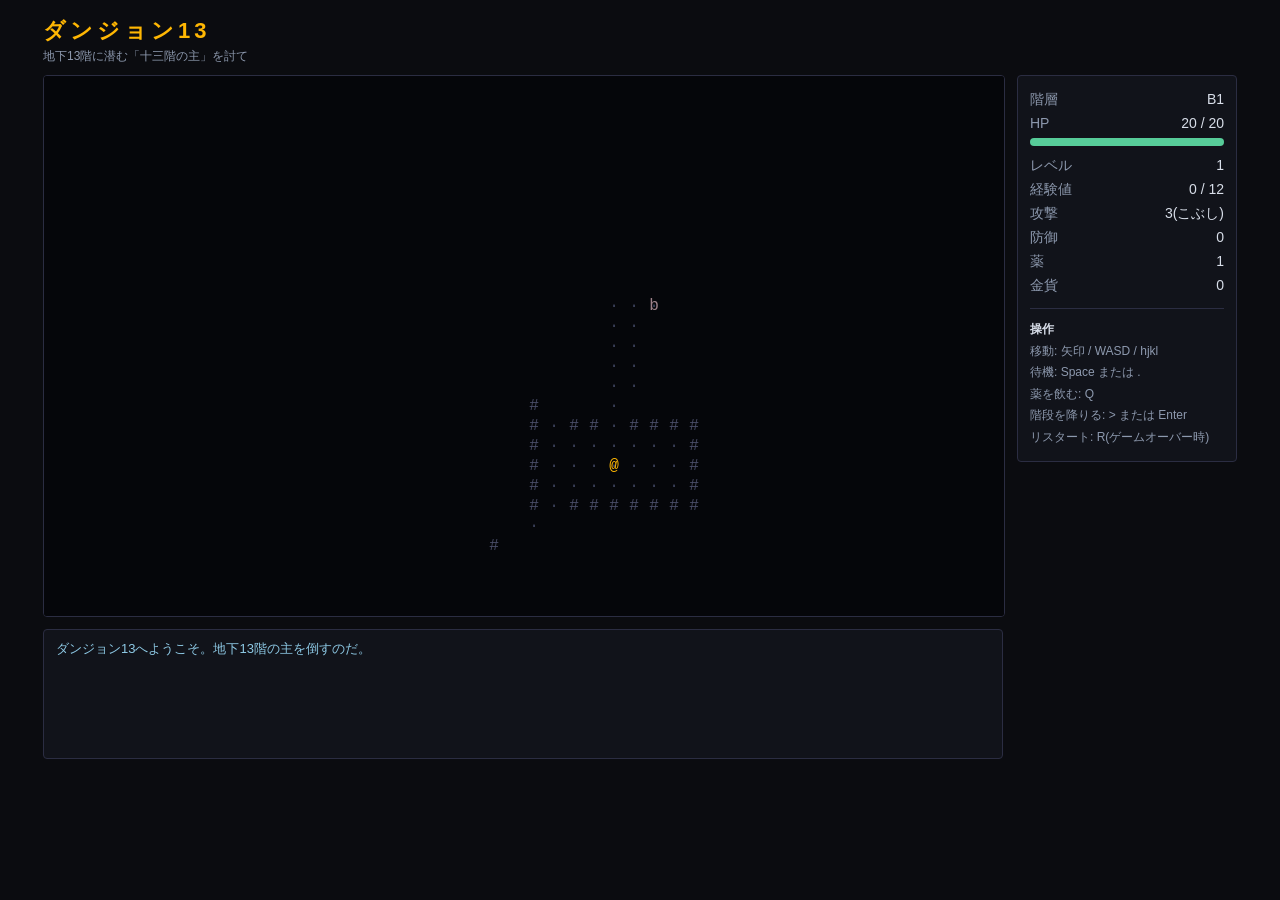
==== index.html @ 0a397ca7 "ローグライク「ダンジョン13」を実装 地下13階の主を討伐するブラウザローグライク。バニラJS + Canvas、依存ゼロ。 ランダムマップ生成、視界(霧)、ターン制戦闘、敵AI、アイテム、レベルアッ" ====
<!DOCTYPE html>
<html lang="ja">
<head>
<meta charset="UTF-8">
<meta name="viewport" content="width=device-width, initial-scale=1.0">
<title>ダンジョン13 — 地下十三階の主</title>
<link rel="stylesheet" href="style.css">
</head>
<body>
<div id="wrap">
  <header>
    <h1>ダンジョン13</h1>
    <p class="sub">地下13階に潜む「十三階の主」を討て</p>
  </header>
  <div id="main">
    <canvas id="screen" width="960" height="540"></canvas>
    <aside id="side">
      <div class="stat"><span class="label">階層</span><span id="st-floor">B1</span></div>
      <div class="stat"><span class="label">HP</span><span id="st-hp">20 / 20</span></div>
      <div id="hpbar"><div id="hpbar-fill"></div></div>
      <div class="stat"><span class="label">レベル</span><span id="st-level">1</span></div>
      <div class="stat"><span class="label">経験値</span><span id="st-xp">0 / 12</span></div>
      <div class="stat"><span class="label">攻撃</span><span id="st-atk">3</span></div>
      <div class="stat"><span class="label">防御</span><span id="st-def">0</span></div>
      <div class="stat"><span class="label">薬</span><span id="st-potions">1</span></div>
      <div class="stat"><span class="label">金貨</span><span id="st-gold">0</span></div>
      <hr>
      <div id="help">
        <b>操作</b><br>
        移動: 矢印 / WASD / hjkl<br>
        待機: Space または .<br>
        薬を飲む: Q<br>
        階段を降りる: &gt; または Enter<br>
        リスタート: R(ゲームオーバー時)
      </div>
    </aside>
  </div>
  <div id="log"></div>
</div>
<script src="game.js"></script>
</body>
</html>
---- style.css ----
* { margin: 0; padding: 0; box-sizing: border-box; }

body {
  background: #0b0c10;
  color: #d8dee9;
  font-family: "Hiragino Kaku Gothic ProN", "Noto Sans JP", "Yu Gothic", sans-serif;
  display: flex;
  justify-content: center;
  padding: 16px;
}

#wrap { max-width: 1220px; }

header { margin-bottom: 10px; }
header h1 {
  font-size: 22px;
  letter-spacing: 4px;
  color: #ffb703;
}
header .sub { font-size: 12px; color: #8d99ae; margin-top: 2px; }

#main { display: flex; gap: 12px; align-items: flex-start; }

#screen {
  background: #05060a;
  border: 1px solid #2b2d42;
  border-radius: 4px;
  image-rendering: pixelated;
}

#side {
  width: 220px;
  background: #11131a;
  border: 1px solid #2b2d42;
  border-radius: 4px;
  padding: 12px;
  font-size: 14px;
}

.stat {
  display: flex;
  justify-content: space-between;
  padding: 3px 0;
}
.stat .label { color: #8d99ae; }

#hpbar {
  height: 8px;
  background: #2b2d42;
  border-radius: 4px;
  overflow: hidden;
  margin: 4px 0 8px;
}
#hpbar-fill {
  height: 100%;
  width: 100%;
  background: #57cc99;
  transition: width 0.15s ease, background 0.15s ease;
}

#side hr { border: none; border-top: 1px solid #2b2d42; margin: 10px 0; }

#help { font-size: 12px; color: #8d99ae; line-height: 1.8; }
#help b { color: #d8dee9; }

#log {
  margin-top: 12px;
  height: 130px;
  overflow-y: auto;
  background: #11131a;
  border: 1px solid #2b2d42;
  border-radius: 4px;
  padding: 8px 12px;
  font-size: 13px;
  line-height: 1.7;
  width: 960px;
}
#log .msg-dim { color: #6c757d; }
#log .msg-good { color: #57cc99; }
#log .msg-bad { color: #ef476f; }
#log .msg-item { color: #ffd166; }
#log .msg-sys { color: #8ecae6; }
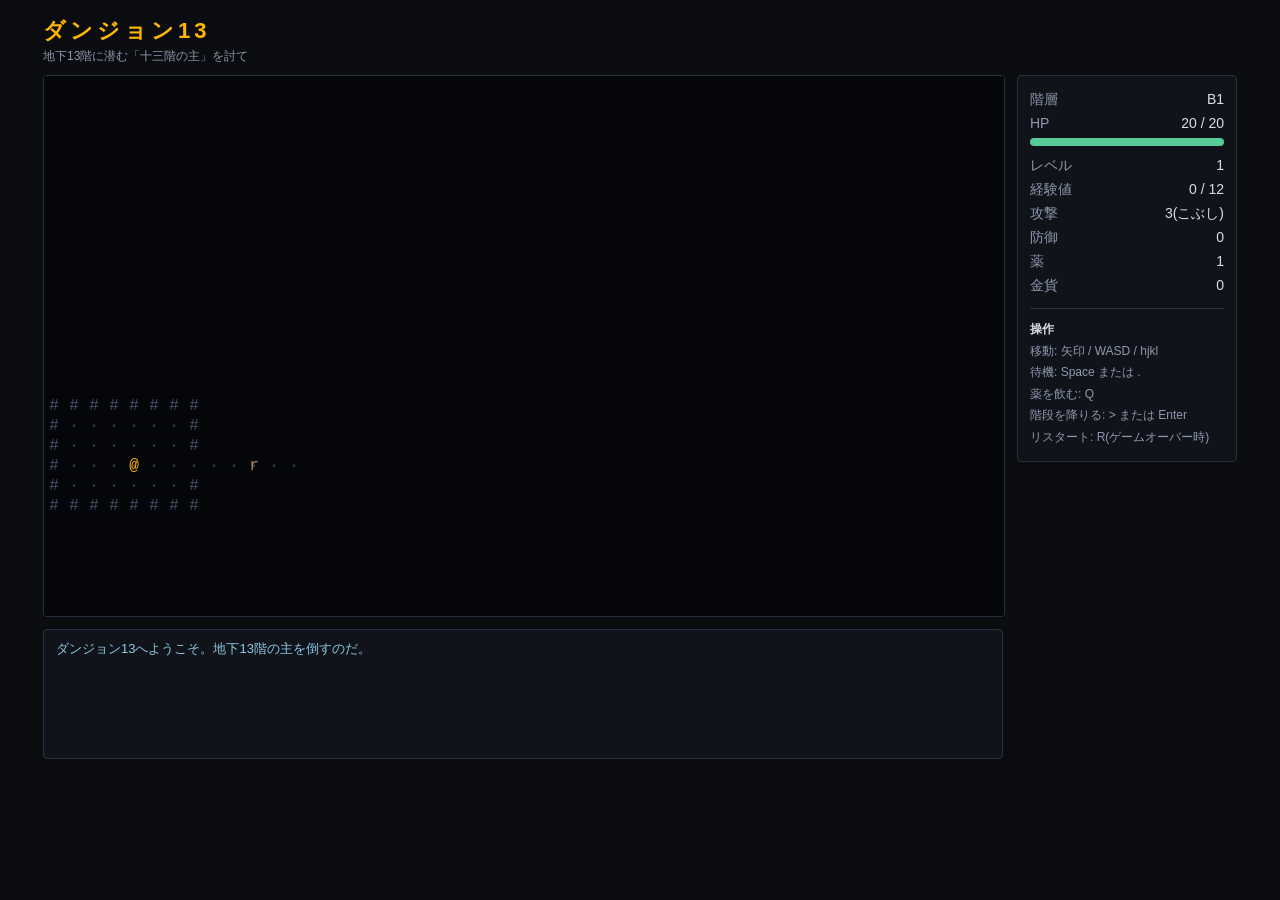
==== commit a0c0ad98: "スマホのタッチ操作に対応 - スワイプ移動 + 画面下の十字ボタン(長押しで連続移動)、薬・階段ボタン - タッチ端末ではプレイヤー周辺20x13マスを拡大表示するカメラ方式に切り替え - ゲームオー" ====
--- a/index.html
+++ b/index.html
@@ -13,7 +13,22 @@
     <p class="sub">地下13階に潜む「十三階の主」を討て</p>
   </header>
   <div id="main">
-    <canvas id="screen" width="960" height="540"></canvas>
+    <div id="stage">
+      <canvas id="screen" width="960" height="540"></canvas>
+      <div id="touch-controls">
+        <div id="dpad">
+          <button id="btn-up" class="pad">▲</button>
+          <button id="btn-left" class="pad">◀</button>
+          <button id="btn-wait" class="pad">・</button>
+          <button id="btn-right" class="pad">▶</button>
+          <button id="btn-down" class="pad">▼</button>
+        </div>
+        <div id="actions">
+          <button id="btn-quaff" class="act">薬を飲む</button>
+          <button id="btn-descend" class="act">階段を降りる</button>
+        </div>
+      </div>
+    </div>
     <aside id="side">
       <div class="stat"><span class="label">階層</span><span id="st-floor">B1</span></div>
       <div class="stat"><span class="label">HP</span><span id="st-hp">20 / 20</span></div>
--- a/style.css
+++ b/style.css
@@ -21,12 +21,61 @@
 
 #main { display: flex; gap: 12px; align-items: flex-start; }
 
+#stage { flex: 1; min-width: 0; }
+
 #screen {
   background: #05060a;
   border: 1px solid #2b2d42;
   border-radius: 4px;
   image-rendering: pixelated;
+  max-width: 100%;
+  height: auto;
+  touch-action: none;
+  display: block;
 }
+
+/* ===== タッチ操作(body.touch のときだけ表示) ===== */
+#touch-controls { display: none; }
+
+body.touch #touch-controls {
+  display: flex;
+  align-items: center;
+  justify-content: space-between;
+  gap: 16px;
+  margin-top: 12px;
+}
+
+#dpad {
+  display: grid;
+  grid-template-areas:
+    ". up ."
+    "left wait right"
+    ". down .";
+  gap: 6px;
+}
+#btn-up { grid-area: up; }
+#btn-down { grid-area: down; }
+#btn-left { grid-area: left; }
+#btn-right { grid-area: right; }
+#btn-wait { grid-area: wait; }
+
+button.pad, button.act {
+  background: #1d2033;
+  color: #d8dee9;
+  border: 1px solid #2b2d42;
+  border-radius: 8px;
+  font-size: 18px;
+  touch-action: manipulation;
+  -webkit-user-select: none;
+  user-select: none;
+  -webkit-tap-highlight-color: transparent;
+}
+button.pad:active, button.act:active { background: #2b2d42; }
+
+button.pad { width: 58px; height: 58px; }
+
+#actions { display: flex; flex-direction: column; gap: 10px; }
+button.act { padding: 14px 18px; font-size: 15px; }
 
 #side {
   width: 220px;
@@ -76,6 +125,17 @@
   width: 960px;
 }
 #log .msg-dim { color: #6c757d; }
+
+/* ===== モバイルレイアウト ===== */
+@media (max-width: 900px) {
+  body { padding: 8px; }
+  #wrap { width: 100%; }
+  #main { flex-direction: column; }
+  #side { width: 100%; }
+  #side .stat { display: inline-flex; gap: 6px; padding: 2px 10px 2px 0; }
+  #help { display: block; }
+  #log { width: 100%; height: 96px; font-size: 12px; }
+}
 #log .msg-good { color: #57cc99; }
 #log .msg-bad { color: #ef476f; }
 #log .msg-item { color: #ffd166; }
